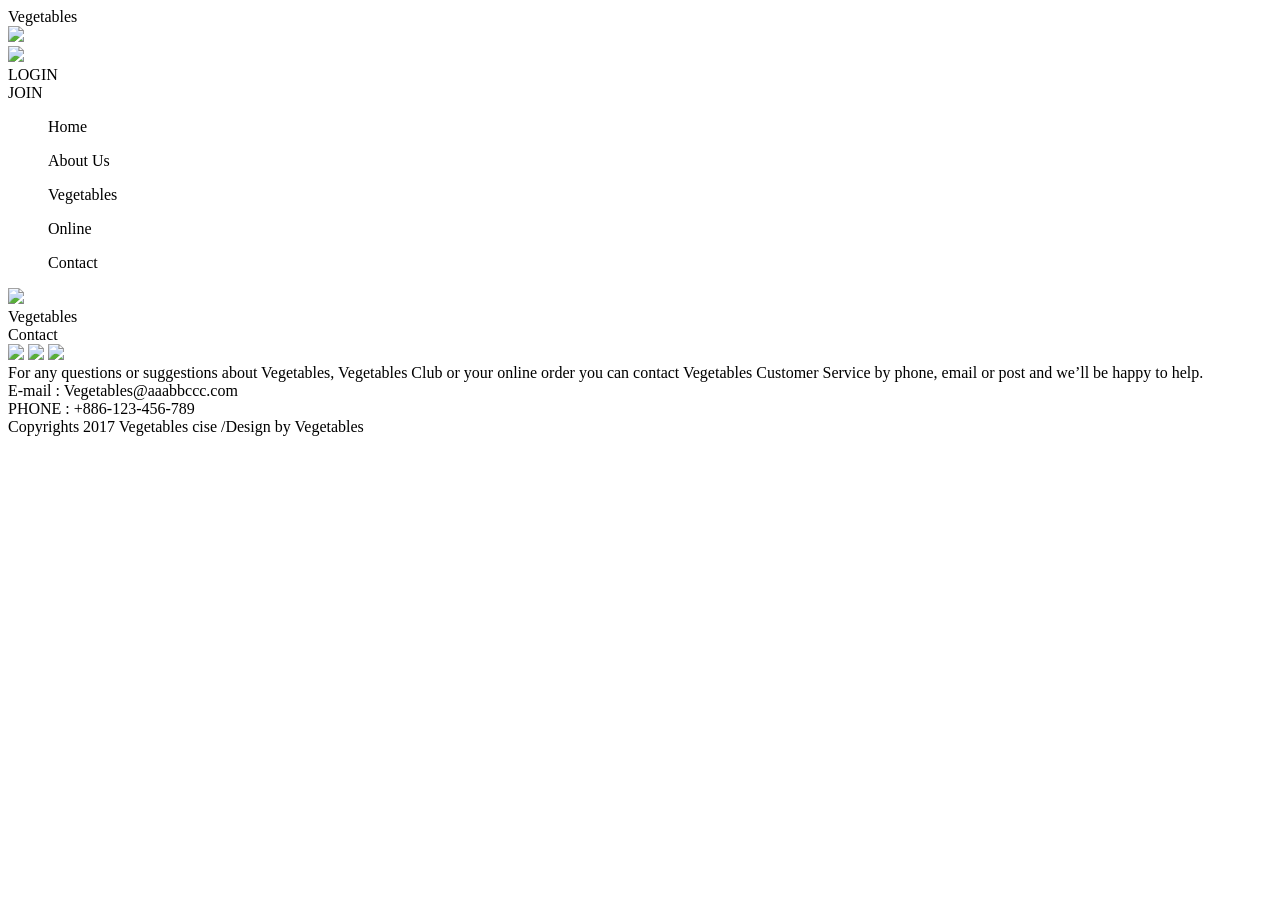
==== index.html @ 1a78275d "Add files via upload" ====
<!DOCTYPE html>
<html>

<head>
	<meta charset="utf-8">
	<title>hw4</title>
	<link rel="stylesheet" href="css/webstyle.css">	
</head>

<body>
<div class="container">
       
            <div class="head-a">Vegetables</div>
               
                <div class="icon">

                 <div class="fb"><img src="img/btn_facebook.png"></div>
                 <div class="ig"><img src="img/btn_instagram.png"></div>  
               
                    <div id="login">LOGIN</div>
                    <div id="join">JOIN</div>

                </div>
  <div>
  <div class="list1">
    <div class="op">
  	<ul>Home</ul>
  	<ul>About Us</ul> 
  	<ul>Vegetables</ul>
  	<ul>Online</ul>
    <ul>Contact</ul>
  </div>
  </div>
  </div>
 

  <div class="middle">
      <img class="middle1" src="img/img_main_pumpkin.png" >
  </div>  


<div class="class3">   
    <div id="leftbar">Vegetables</div>	
    <div id="rightbar">Contact</div>

      <div class="left">
        <img id="a" src="img/img_vegetables_pepper.png">  
   	    <img id="b" src="img/img_vegetables_carrot.png">  
   	    <img id="c" src="img/img_vegetables_corn.png">  
   	  </div>

   <div class="right">
   	 
   	 <div class="text1">For any questions or suggestions about Vegetables, Vegetables Club or your online order you can contact Vegetables Customer Service by phone, email or post and we’ll be happy to help.</div>	
     
     <div class="text2">E-mail : Vegetables@aaabbccc.com<br>PHONE : +886-123-456-789</div>
   	
   </div>  

</div>     

    <div class="footer">
	     <div class="text3">Copyrights 2017 Vegetables cise /Design by Vegetables</div>
    </div>


</div>
</body>
</html>
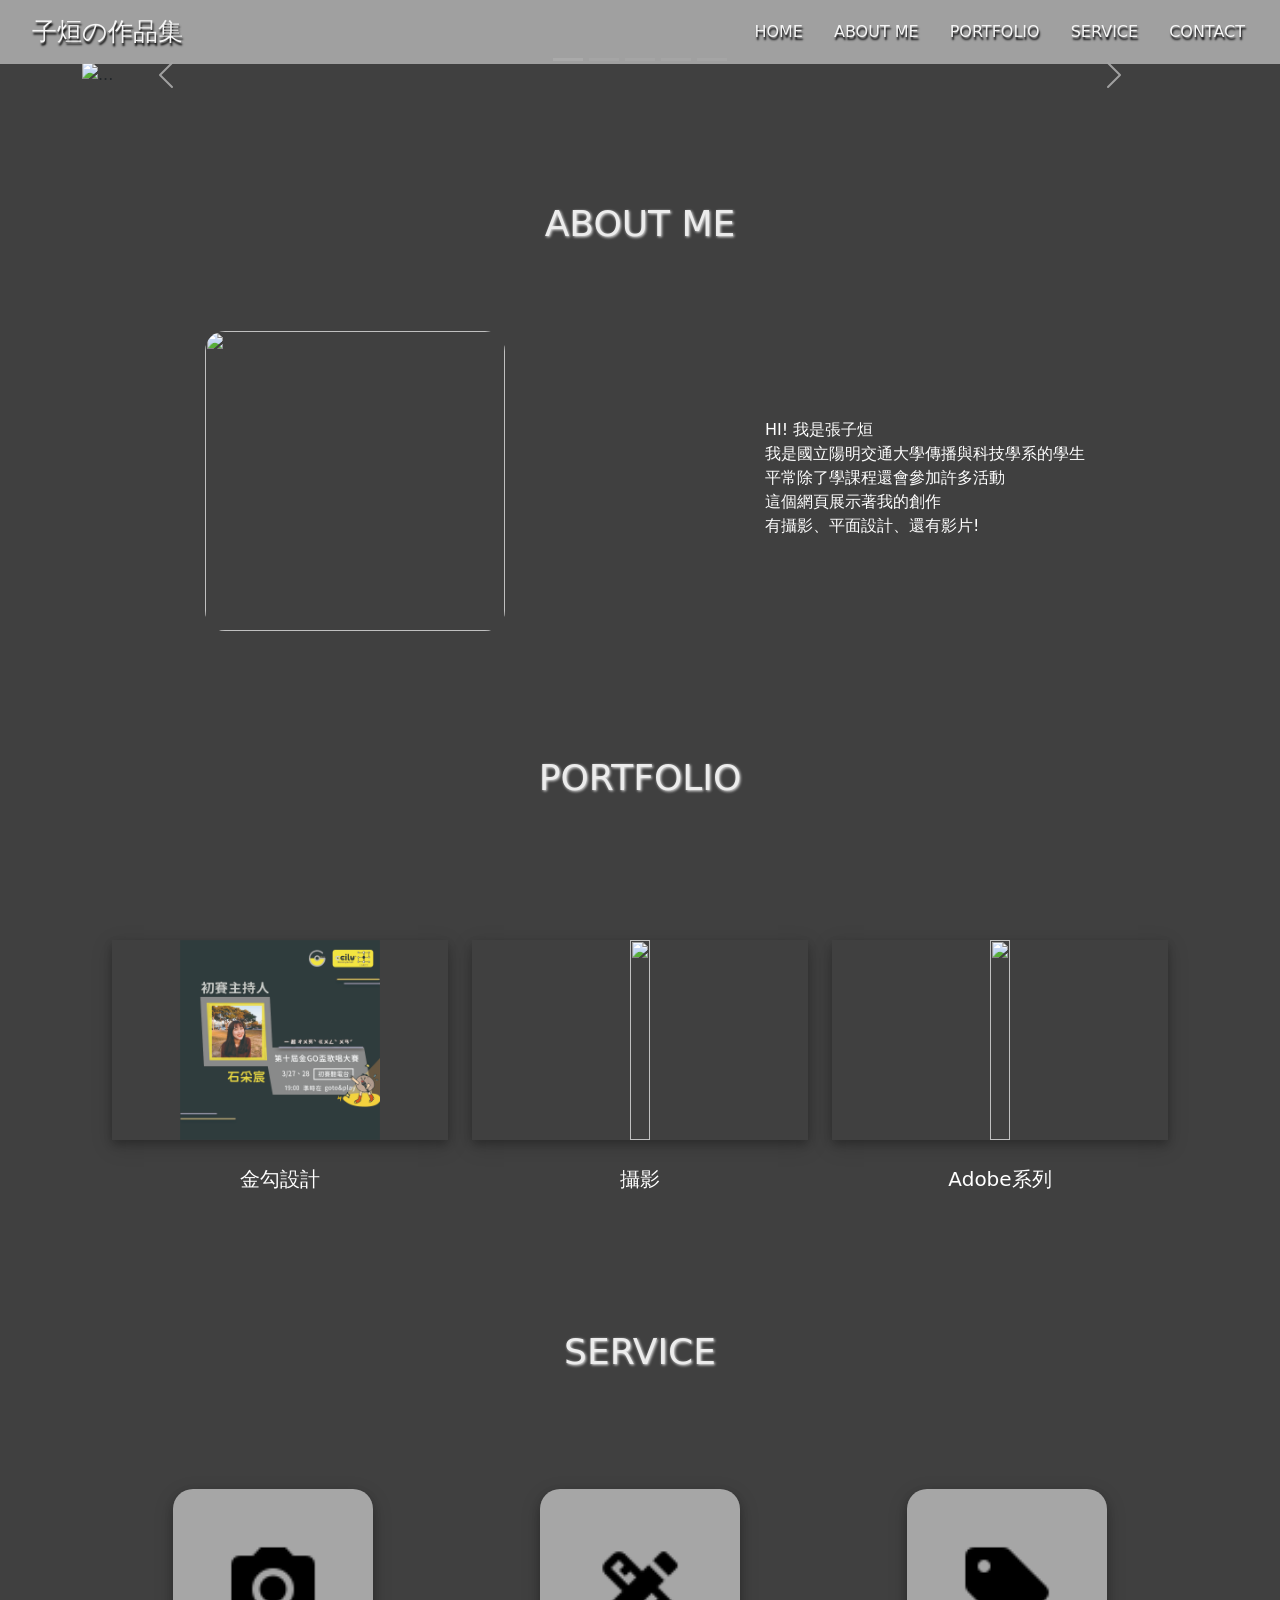
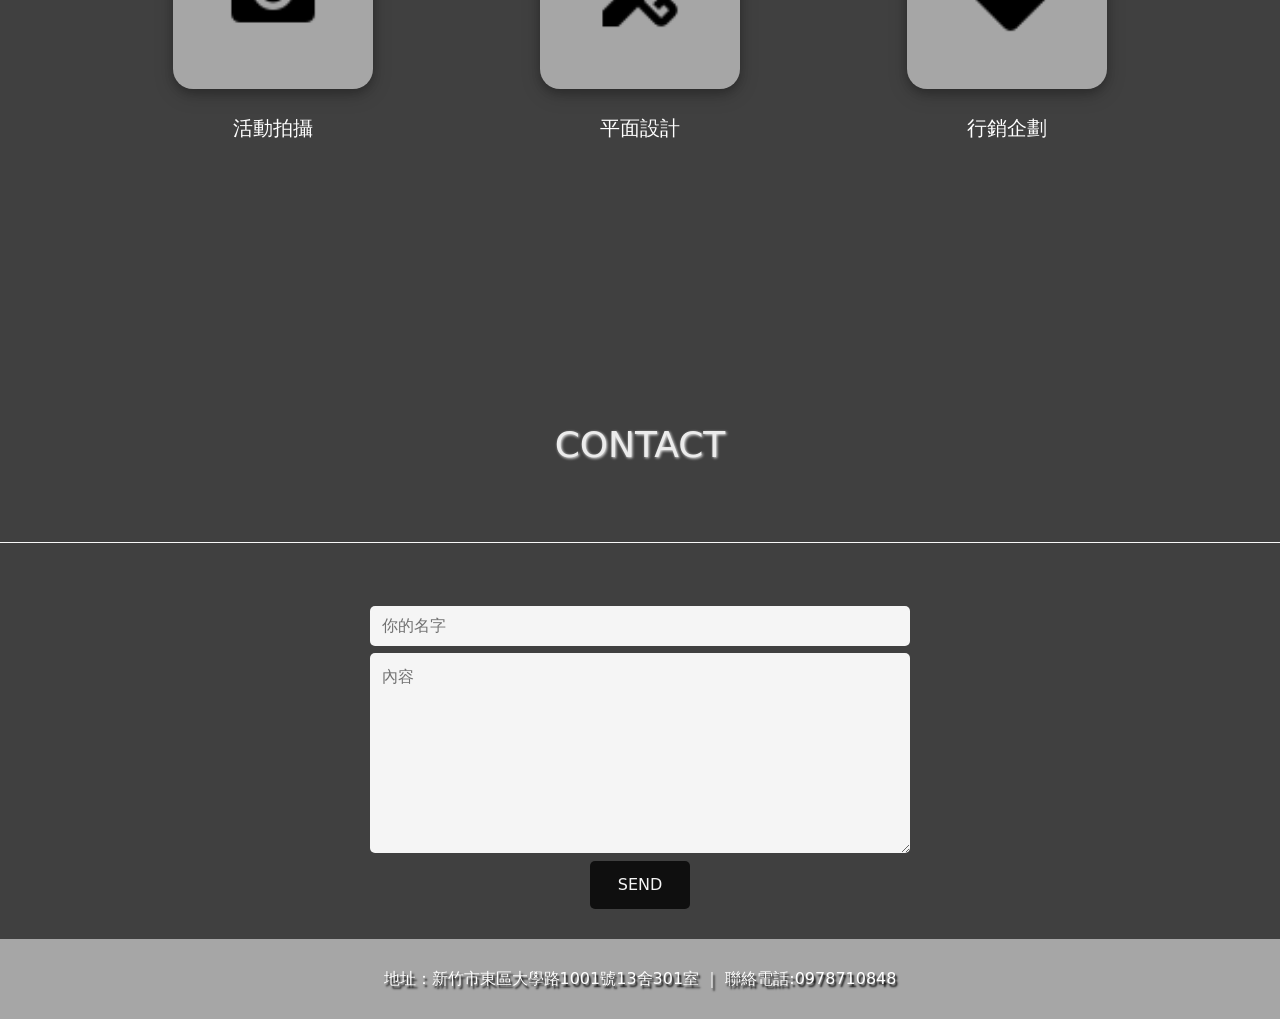
==== commit b7c9a683: "Add files via upload" ====
--- a/index.html
+++ b/index.html
@@ -1,69 +1,193 @@
 <!DOCTYPE html>
-<html>
+<html lang="zh-TW">
+<head>
+  <meta charset="UTF-8">
+  
+  <title>子烜の作品集</title>
+  <!-- css連結 -->
+  <link href="css/bootstrap.css" rel="stylesheet"> 
+  <link href="css/jquery.fancybox.min.css" rel="stylesheet">
+  <link href="css/style.css" rel="stylesheet">
+  <!-- 手機版縮放 -->
+  <meta name="viewport" content="width=device-width, initial-scale=1"> 
+</head>
+<body >
 
-<head>
-	<meta charset="utf-8">
-	<title>hw4</title>
-	<link rel="stylesheet" href="css/webstyle.css">	
-</head>
+  <header id="head">
+    <div class="container" id="q">
+    <nav class="navbar navbar-expand-lg navbar-dark fixed-top ">
+        <div class="container-fluid">
+          <a class="navbar-brand" id="titless" href="#three">子烜の作品集</a>
+            <button class="navbar-toggler" type="button" data-bs-toggle="collapse" data-bs-target="#navbarSupportedContent" aria-controls="navbarSupportedContent" aria-expanded="false" aria-label="Toggle navigation">
+              <span class="navbar-toggler-icon"></span>
+            </button>
+        <div class="collapse navbar-collapse" id="navbarSupportedContent">
+          <ul class="navbar-nav  mb-2 mb-lg-0">
+            <li class="nav-item">
+              <a class="nav-link active" href="#one">HOME</a>
+            </li>
+            <li class="nav-item">
+              <a class="nav-link active" href="#two">ABOUT ME</a>
+            </li>
+            <li class="nav-item">
+              <a class="nav-link active" href="#three">PORTFOLIO</a>
+            </li>
+            <li class="nav-item">
+              <a class="nav-link active" href="#four">SERVICE</a>
+            </li>
+             <li class="nav-item ">
+              <a class="nav-link active" href="#fifth">CONTACT</a>
+            </li>
+          </ul>
+          </div>
+        </div>
+    </nav>
+  </div>
+  </header>
 
-<body>
-<div class="container">
-       
-            <div class="head-a">Vegetables</div>
-               
-                <div class="icon">
+<section id="one">
+  <div class="container">
+      <div id="carouselExampleIndicators" class="carousel slide" data-bs-ride="carousel">
+        <div class="carousel-indicators">
+          <button type="button" data-bs-target="#carouselExampleIndicators" data-bs-slide-to="0" class="active" aria-current="true" aria-label="Slide 1"></button>
+          <button type="button" data-bs-target="#carouselExampleIndicators" data-bs-slide-to="1" aria-label="Slide 2"></button>
+          <button type="button" data-bs-target="#carouselExampleIndicators" data-bs-slide-to="2" aria-label="Slide 3"></button>
+          <button type="button" data-bs-target="#carouselExampleIndicators" data-bs-slide-to="3" aria-label="Slide 4"></button>
+          <button type="button" data-bs-target="#carouselExampleIndicators" data-bs-slide-to="4" aria-label="Slide 5"></button>
+        </div>
+        <div class="carousel-inner">
+            <div class="carousel-item active">
+              <img src="img/15.jpg" class="d-block w-100" alt="...">
+                <div class="carousel-caption d-none d-md-block">
+                  <h5></h5>
+                </div>
+            </div>
+            <div class="carousel-item">
+              <img src="img/11.jpg" class="d-block w-100" alt="...">
+            </div>
+            <div class="carousel-item ">
+              <img src="img/12.jpg" class="d-block w-100" alt="...">
+            </div>
+            <div class="carousel-item ">
+              <img src="img/13.jpg" class="d-block w-100" alt="...">
+            </div>
+            <div class="carousel-item ">
+              <img src="img/14.jpg" class="d-block w-100" alt="...">
+            </div>
+        </div>
+          <button class="carousel-control-prev" type="button" data-bs-target="#carouselExampleIndicators" data-bs-slide="prev">
+            <span class="carousel-control-prev-icon" aria-hidden="true"></span>
+            <span class="visually-hidden">Previous</span>
+          </button>
+          <button class="carousel-control-next" type="button" data-bs-target="#carouselExampleIndicators" data-bs-slide="next">
+            <span class="carousel-control-next-icon" aria-hidden="true"></span>
+            <span class="visually-hidden">Next</span>
+          </button>
+    </div>
+  </div>
+</section>
 
-                 <div class="fb"><img src="img/btn_facebook.png"></div>
-                 <div class="ig"><img src="img/btn_instagram.png"></div>  
-               
-                    <div id="login">LOGIN</div>
-                    <div id="join">JOIN</div>
+<section id="two">
+    <div id="aboutme">ABOUT ME</div>
+    <div class="container">
+     <div class="row"> 
+      <div class="col-md-6" id="left" >
+        <img src="img/me.jpg">
+      </div>
+      <div class="col-md-6" id="right">
+        <p>HI! 我是張子烜<br>
+           我是國立陽明交通大學傳播與科技學系的學生<br>平常除了學課程還會參加許多活動<br>這個網頁展示著我的創作<br>
+           有攝影、平面設計、還有影片!
+           </p>
+      </div>
+      </div> 
+    </div>
+</section>
 
-                </div>
-  <div>
-  <div class="list1">
-    <div class="op">
-  	<ul>Home</ul>
-  	<ul>About Us</ul> 
-  	<ul>Vegetables</ul>
-  	<ul>Online</ul>
-    <ul>Contact</ul>
-  </div>
-  </div>
-  </div>
- 
+<section id="three">
+        <div id="aboutme">PORTFOLIO</div>
+     <div class="container" id="poli" >
+        <div class="row" id="prof">
+              <div class="col-md-4" id="pd">
+                  <div class="up"><a data-fancybox="gallery" href="img/po.jpg" data-caption="金勾主持人"><img src="img/po.jpg"></a></div>
+                  <div class="low">金勾設計</div>
+              </div>
+              <div class="col-md-4" id="pd">
+                <div class="up"><a data-fancybox="gallery" href="img/14.jpg" data-caption="交大"><img src="img/14.jpg"></a></div>
+                <div class="low"><a href="https://drive.google.com/drive/folders/1Tg2l_eurMjbgkg-1cW6bu6iaFE5mdi_n?usp=sharing">攝影</a></div>
+              </div>
+              <div class="col-md-4" id="pd">
+                <div class="up"><a data-fancybox="gallery" href="img/ll.jpg" data-caption="Ai拼貼"><img src="img/ll.jpg"></a></div>
+                <div class="low">Adobe系列</div>
+              </div>
+        </div>
 
-  <div class="middle">
-      <img class="middle1" src="img/img_main_pumpkin.png" >
-  </div>  
+        
+      </div>
+    
+</section>
+
+<section  id="four">
+    <div id="aboutme">SERVICE</div>
+    <div class="container" id="serli">
+        <div class="row" id="prof2">
+              <div class="col-md-4 col-sm-12" id="ser">
+                  <div class="up"><img src="img/camera.png"></div>
+                  <div class="low">活動拍攝</div>
+              </div>
+              <div class="col-md-4 col-sm-12" id="ser">
+                <div class="up"><img src="img/design.png"></div>
+                <div class="low">平面設計</div>
+              </div>
+              <div class="col-md-4 col-sm-12" id="ser" >
+                <div class="up"><img src="img/sell.png"></div>
+                <div class="low">行銷企劃</div>
+              </div>
+        </div>
+      </div>
+</section>
 
 
-<div class="class3">   
-    <div id="leftbar">Vegetables</div>	
-    <div id="rightbar">Contact</div>
-
-      <div class="left">
-        <img id="a" src="img/img_vegetables_pepper.png">  
-   	    <img id="b" src="img/img_vegetables_carrot.png">  
-   	    <img id="c" src="img/img_vegetables_corn.png">  
-   	  </div>
-
-   <div class="right">
-   	 
-   	 <div class="text1">For any questions or suggestions about Vegetables, Vegetables Club or your online order you can contact Vegetables Customer Service by phone, email or post and we’ll be happy to help.</div>	
-     
-     <div class="text2">E-mail : Vegetables@aaabbccc.com<br>PHONE : +886-123-456-789</div>
-   	
-   </div>  
-
-</div>     
-
-    <div class="footer">
-	     <div class="text3">Copyrights 2017 Vegetables cise /Design by Vegetables</div>
+<section id="fifth">
+     <div id="aboutme">CONTACT</div>
+     <hr class="title_line">
+     <div class="container">
+    <div class="row">
+      <div class="col-12">
+        <div class="form">
+          <div>
+            <input type="text" placeholder="你的名字">
+          </div>
+          <div>
+            <textarea placeholder="內容"></textarea>
+          </div>
+          <div class="text-center" id="send"><input type="submit" value="SEND" id="sendcontent" ></div>
+        </div>  
+      </div>
     </div>
+  </div>
+</section>
 
 
-</div>
+<footer>
+  
+  <div class="container">
+      <div class="row" id="foot">
+        <div class="col-12" id="ifor">
+         地址：新竹市東區大學路1001號13舍301室 ｜ 聯絡電話:0978710848
+        </div>
+      </div>
+    </div>
+</footer>
+
+
+<script src="js/bootstrap.min.js"></script>
+<script src="js/jquery-3.6.0.min.js"></script>
+<script src="js/jquery.fancybox.min.js"></script>
+
 </body>
-</html>+
+</html>
+
+
+
--- a/css/style.css
+++ b/css/style.css
@@ -0,0 +1,340 @@
+
+body{
+	background-color: #404040 ;
+}
+img{
+	margin: auto;
+}
+
+a {
+    text-decoration:none;
+    color: #ffffff;
+}
+
+a hover
+{
+	text-decoration:underline;
+}
+p{
+color: #ffffff;	
+
+}
+
+
+
+.navbar{
+	background-color: #A6A6A6;
+	opacity: 95%;
+}
+
+ul{
+	margin-right: 0 !important;
+	margin-left: auto;
+	display: flex;
+ 
+}
+
+
+
+#one{
+	padding-top: 63px;
+	margin-bottom: 30px;
+}
+
+#one img{
+	max-height: 640px;
+	width: 960px;
+}
+
+li
+{
+text-shadow:1px 3px 2px #000003;
+color: #ffffff;
+padding-right: 15px;
+}
+
+#titless{
+color: #ffffff;
+text-shadow:1px 3px 2px #000000;
+padding-left: 20px;
+font-size: 25px;
+}
+
+#aboutme{
+color: #ffffff;
+display: flex;
+justify-content: center;
+padding: 80px 0px;
+font-size: 36px;
+text-shadow:1px 1px 3px #fff;
+opacity: 0.9;
+
+}
+#aboutme.container{
+	display: flex;
+	justify-content: center;
+	padding-top: 50px;
+	padding-bottom: 50px;
+	font-size: 24px;
+	text-shadow:2px 3px 2px #000000;
+}
+
+#two{
+	padding-bottom: 40px;
+}
+
+#two #left img{
+	display: flex;
+	justify-content: center;
+	border-radius: 20px;
+	height: 300px;
+	width: 300px;
+}
+
+#two #right
+{
+	display: flex;
+	justify-content: center;
+	margin: auto;
+	padding-top: 10px;
+	clear: both;
+}
+
+}
+#three{
+	padding-top: 30px;
+	padding-bottom: 40px;
+}
+
+#three img{
+	display: flex;
+	justify-content:center;
+	margin: auto;
+}
+
+
+#poli{
+background-color:none;
+
+
+}
+
+#prof{
+	padding: 30px;	
+	display: flex;
+}
+
+#prof img{
+	object-fit: cover;
+	display: flex;
+	justify-content:center;
+	height: 200px;
+ 	width: 100%;
+ 	
+
+ 	
+}
+#pd{
+	height: 300px;
+    padding-top: 25px;
+}
+
+#four{
+    
+}
+
+
+
+#serli{
+object-fit: cover;
+background-color: none;
+padding-bottom:150px;
+
+}
+
+
+#prof2{
+	padding: 30px 20px;
+	display: flex;
+}
+
+
+
+#prof2 img{
+	display: flex;
+	justify-content:center;
+ 	height: 100px;
+ 	width: 100px;
+
+}
+
+#four{
+	box-sizing: border-box;
+}
+
+
+
+.up{
+ border: 0px solid black;
+ display: flex;
+justify-content:center;
+}
+
+#pd .up{
+	box-shadow: 0 4px 8px 0 rgba(0, 0, 0, 0.2), 0 6px 20px 0 rgba(0, 0, 0, 0.19);
+}
+
+#ser .up{
+
+	background-color:  #A6A6A6;
+	height: 200px;
+	width: 200px;
+	margin: auto; 
+	box-shadow: 0 4px 8px 0 rgba(0, 0, 0, 0.2), 0 6px 20px 0 rgba(0, 0, 0, 0.19);
+	border-radius: 10%;
+
+}
+
+
+.low{
+	display: flex;
+	justify-content:center;
+    border: 0px solid black;
+    font-size: 20px;
+  }
+#ser .low{
+	margin-top: 24px;
+    width: 200px;
+    margin-right: auto;
+    margin-left: auto;
+    color: #ffffff;
+    text-align: center;
+    margin-bottom:15px;
+}
+
+#pd .low{
+	margin-top: 24px;
+	color: #fff;
+}
+
+
+
+
+
+
+
+
+
+
+
+
+
+#fifth{
+
+	background-image: url(../img/12.jpg);
+	background-repeat: no-repeat;
+	background-attachment: fixed;
+	background-size: cover;
+	background-position: top center;
+}
+
+
+hr{
+	height: 2px;
+    background-color: #ffffff;
+    opacity: 96%;
+    margin-bottom: 55px;
+    margin-top: -10px;
+}
+
+#fifth.container{
+	display: flex;
+	justify-content: center;
+}
+
+#fifth .form {
+	max-width: 600px;
+	margin-left:  auto;
+	margin-right: auto;
+	padding-left:30px;
+	padding-right:30px;
+	padding-bottom: 30px; 
+	color:#ffffff;
+}
+
+
+
+.form input {
+	opacity: 95%;
+	display: flex;
+	justify-content: center;
+	height: 40px;
+	width: 100%;
+	background-color: #ffffff;
+	border-radius: 5px;
+	border:0px;
+	padding: 12px;
+	resize: vertical;
+	color: #000000;
+	margin:7.5px 0;
+}
+
+.form textarea {
+	opacity: 95%;
+	display: flex;
+	justify-content: center;
+	height: 200px;
+	width: 100%;
+	background-color: #ffffff;
+	border-radius: 5px;
+	border:0px;
+	padding: 12px;
+	resize: vertical;
+	color: #000000;
+	margin:7.5px 0;
+}
+
+input[type=submit] {
+  background-color: #ABD0CE;
+  color: white;
+  cursor: pointer;
+  width: 100px!important;
+  height: 48px;
+}
+
+input[type=submit]:hover {
+  background-color: #8ABCB8;
+}
+
+#send{
+	margin: auto;
+
+}
+
+#sendcontent{
+margin: auto;
+background-color: #0D0D0D;
+}
+
+
+footer{
+
+    height: 80px;
+    color: #ffffff;
+    text-shadow:2px 3px 2px #000000;
+    background-color: #A6A6A6;
+   
+}
+
+
+#ifor{
+	display: flex;
+	    margin-top: 28px;
+	    color: #ffffff;
+    align-items: center;
+    text-align: center;
+    justify-content: center;
+
+}
+
+
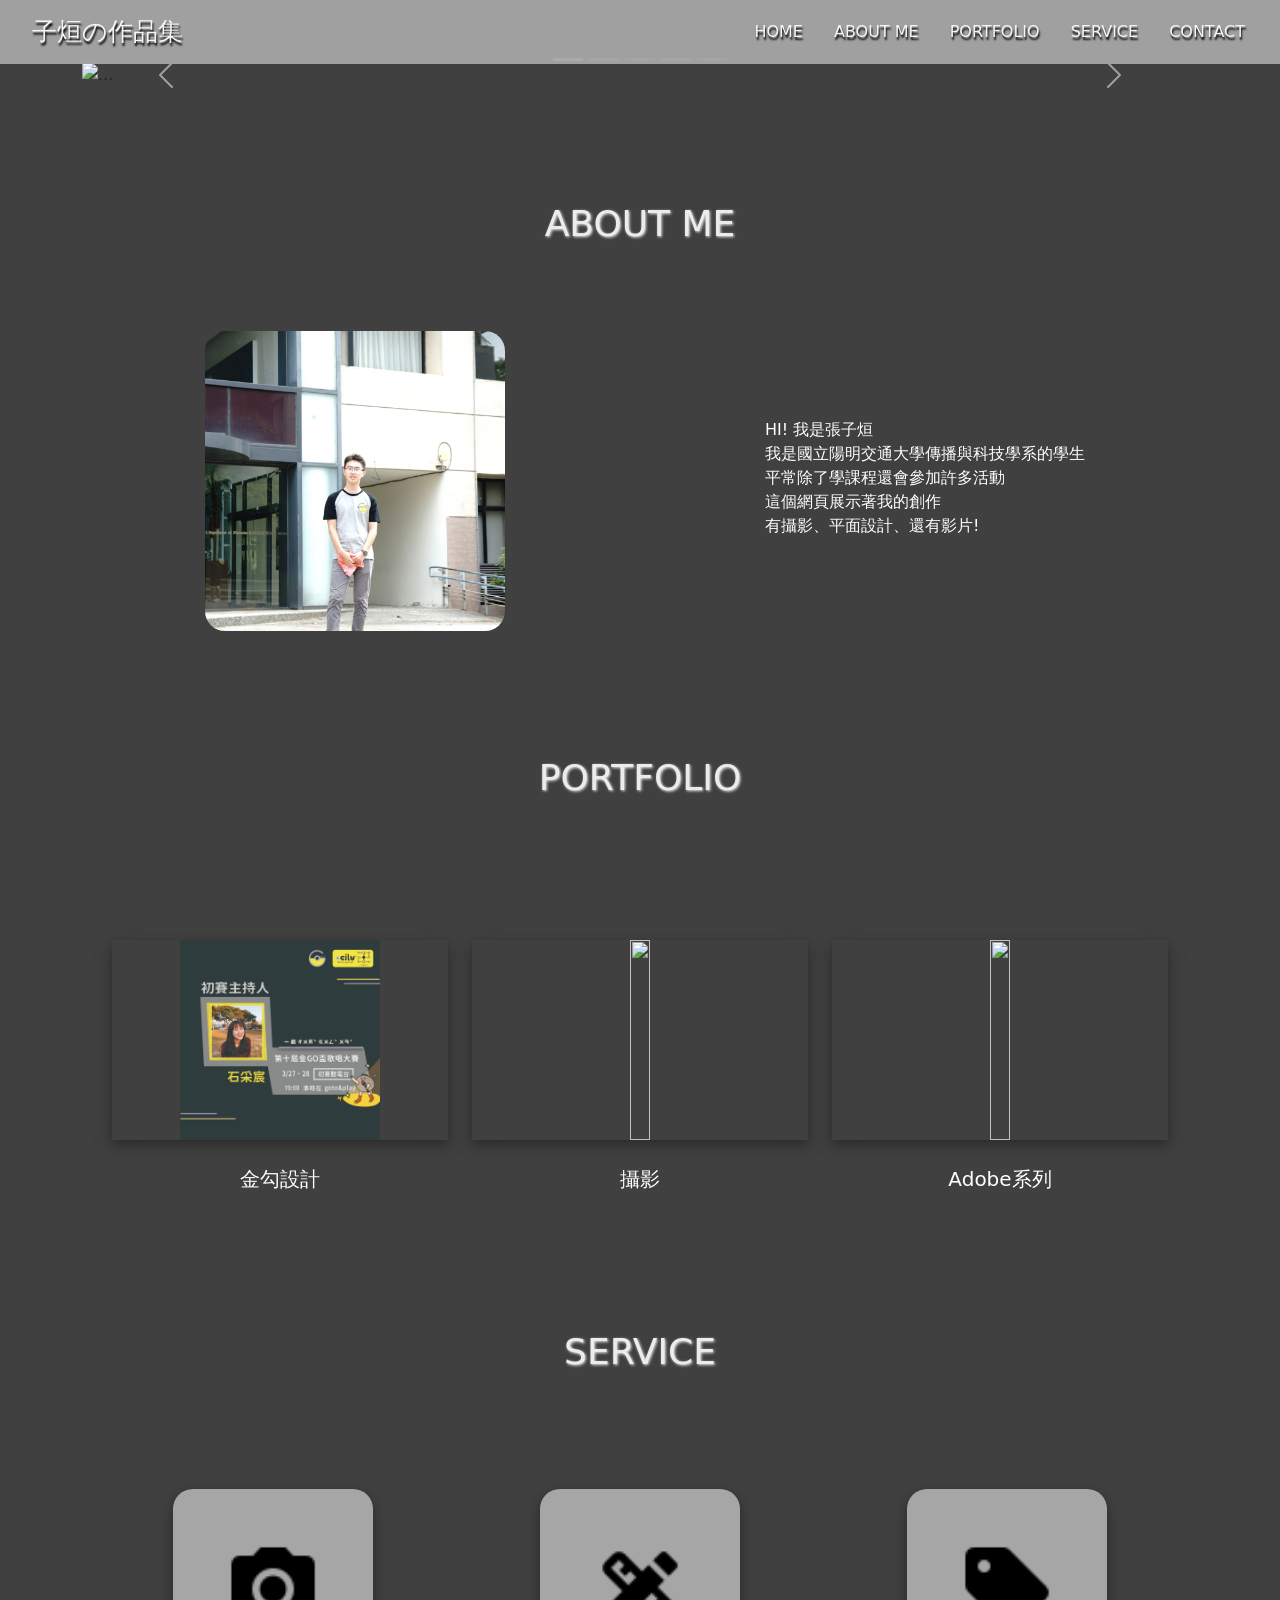
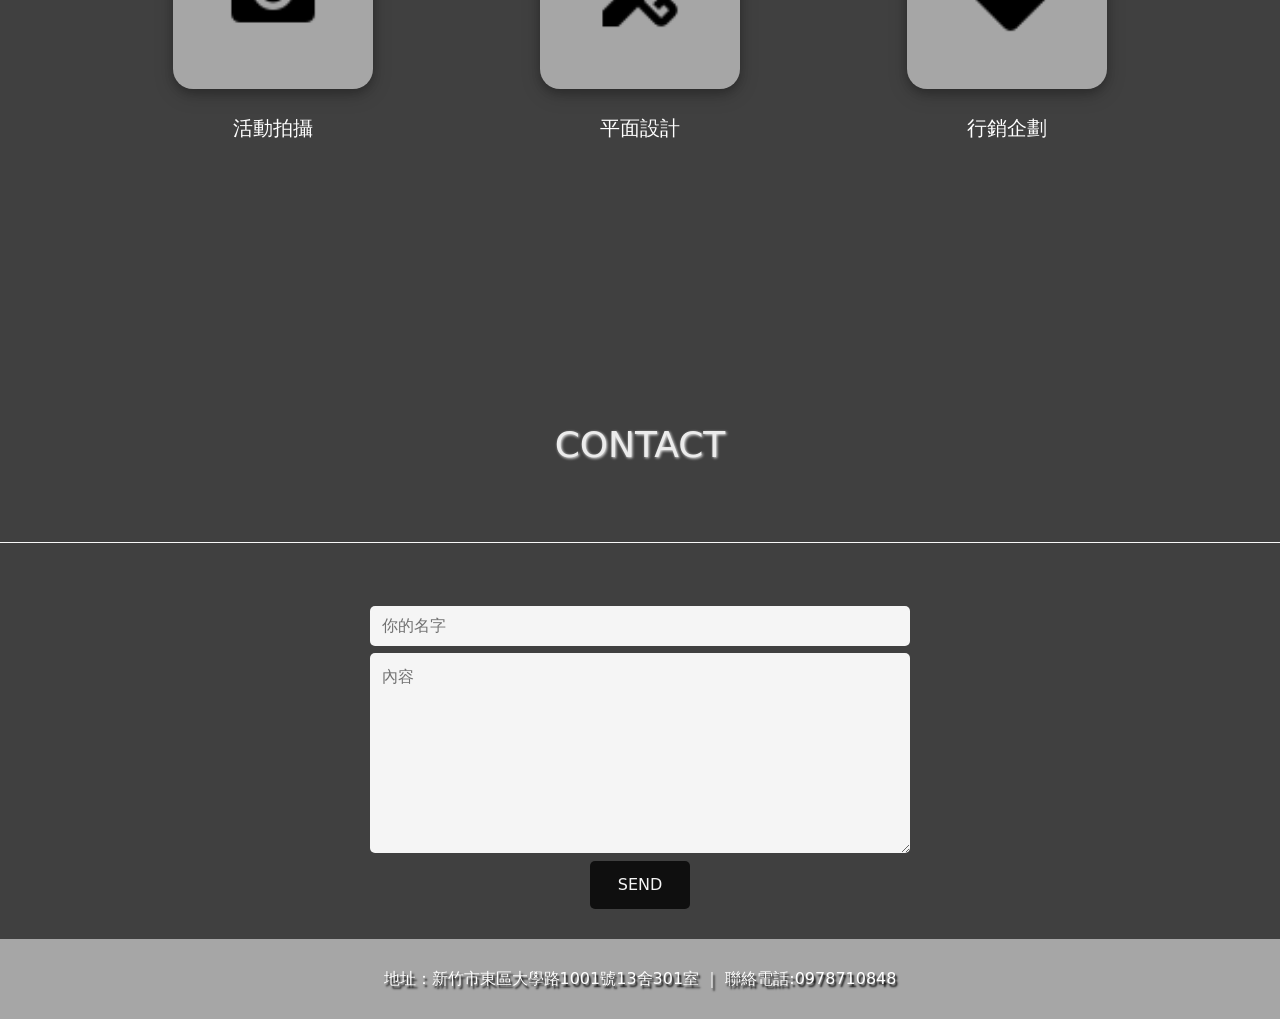
==== commit b4dd79e6: "Update index.html" ====
--- a/index.html
+++ b/index.html
@@ -57,22 +57,22 @@
         </div>
         <div class="carousel-inner">
             <div class="carousel-item active">
-              <img src="img/15.jpg" class="d-block w-100" alt="...">
+              <img src="img/15.JPG" class="d-block w-100" alt="...">
                 <div class="carousel-caption d-none d-md-block">
                   <h5></h5>
                 </div>
             </div>
             <div class="carousel-item">
-              <img src="img/11.jpg" class="d-block w-100" alt="...">
+              <img src="img/11.JPG" class="d-block w-100" alt="...">
             </div>
             <div class="carousel-item ">
-              <img src="img/12.jpg" class="d-block w-100" alt="...">
+              <img src="img/12.JPG" class="d-block w-100" alt="...">
             </div>
             <div class="carousel-item ">
-              <img src="img/13.jpg" class="d-block w-100" alt="...">
+              <img src="img/13.JPG" class="d-block w-100" alt="...">
             </div>
             <div class="carousel-item ">
-              <img src="img/14.jpg" class="d-block w-100" alt="...">
+              <img src="img/14.JPG" class="d-block w-100" alt="...">
             </div>
         </div>
           <button class="carousel-control-prev" type="button" data-bs-target="#carouselExampleIndicators" data-bs-slide="prev">
@@ -92,7 +92,7 @@
     <div class="container">
      <div class="row"> 
       <div class="col-md-6" id="left" >
-        <img src="img/me.jpg">
+        <img src="img/me.JPG">
       </div>
       <div class="col-md-6" id="right">
         <p>HI! 我是張子烜<br>
@@ -113,7 +113,7 @@
                   <div class="low">金勾設計</div>
               </div>
               <div class="col-md-4" id="pd">
-                <div class="up"><a data-fancybox="gallery" href="img/14.jpg" data-caption="交大"><img src="img/14.jpg"></a></div>
+                <div class="up"><a data-fancybox="gallery" href="img/14.JPG" data-caption="交大"><img src="img/14.jpg"></a></div>
                 <div class="low"><a href="https://drive.google.com/drive/folders/1Tg2l_eurMjbgkg-1cW6bu6iaFE5mdi_n?usp=sharing">攝影</a></div>
               </div>
               <div class="col-md-4" id="pd">
